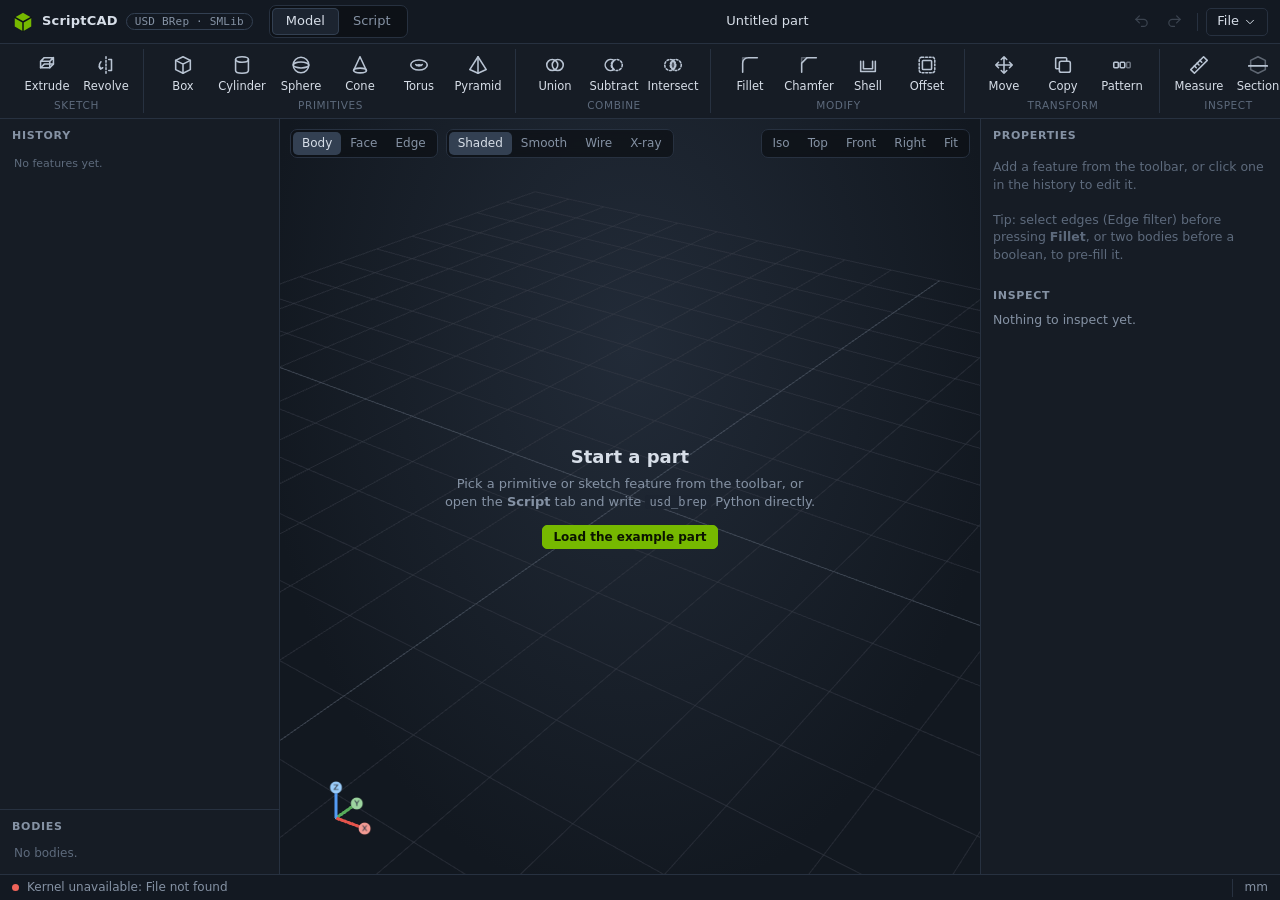
==== src/scriptcad/web/index.html @ 426651eb "Package ScriptCAD as an installable Python project - src/ layout with pyproject.toml (hatchling), `s" ====
<!doctype html>
<html lang="en">
<head>
  <meta charset="utf-8">
  <meta name="viewport" content="width=device-width, initial-scale=1">
  <title>ScriptCAD</title>
  <link rel="icon" href="data:image/svg+xml,%3Csvg xmlns='http://www.w3.org/2000/svg' viewBox='0 0 24 24'%3E%3Cpath d='M12 2 3 7v10l9 5 9-5V7z' fill='%2376b900'/%3E%3Cpath d='m3 7 9 5 9-5M12 12v10' stroke='%230d1117' stroke-width='1.6' fill='none'/%3E%3C/svg%3E">
  <link rel="stylesheet" href="vendor/codemirror/codemirror.min.css">
  <link rel="stylesheet" href="vendor/codemirror/addon/hint/show-hint.min.css">
  <link rel="stylesheet" href="style.css">
  <script src="vendor/codemirror/codemirror.min.js"></script>
  <script src="vendor/codemirror/mode/python/python.min.js"></script>
  <script src="vendor/codemirror/addon/edit/matchbrackets.min.js"></script>
  <script src="vendor/codemirror/addon/hint/show-hint.min.js"></script>
  <script type="importmap">
  { "imports": {
      "three": "./vendor/three/three.module.js",
      "three/addons/": "./vendor/three/addons/"
  } }
  </script>
</head>
<body>
  <header class="topbar">
    <div class="brand">
      <svg width="22" height="22" viewBox="0 0 24 24"><path d="M12 2 3 7v10l9 5 9-5V7z" fill="var(--accent)"/><path d="m3 7 9 5 9-5M12 12v10" stroke="var(--bg)" stroke-width="1.6" fill="none"/></svg>
      <span>ScriptCAD</span>
      <span class="kernel-tag" id="kernelTag" title="Geometry kernel">USD BRep · SMLib</span>
    </div>
    <nav class="modes" role="tablist">
      <button role="tab" data-mode="model" class="on">Model</button>
      <button role="tab" data-mode="script">Script</button>
    </nav>
    <div class="doc-title"><input id="docName" value="Untitled part" spellcheck="false" aria-label="Document name"></div>
    <div class="top-actions">
      <button class="tb" id="btnUndo" title="Undo (Ctrl+Z)"><svg viewBox="0 0 24 24"><path d="M9 14 4 9l5-5"/><path d="M4 9h11a5 5 0 0 1 0 10h-3"/></svg></button>
      <button class="tb" id="btnRedo" title="Redo (Ctrl+Y)"><svg viewBox="0 0 24 24"><path d="m15 14 5-5-5-5"/><path d="M20 9H9a5 5 0 0 0 0 10h3"/></svg></button>
      <span class="sep"></span>
      <div class="menu">
        <button class="tb wide" id="btnFile">File <svg viewBox="0 0 24 24" class="chev"><path d="m6 9 6 6 6-6"/></svg></button>
        <div class="menu-pop" id="fileMenu">
          <button data-act="new">New part</button>
          <button data-act="example">Load example part</button>
          <button data-act="open">Open project… <kbd>Ctrl+O</kbd></button>
          <button data-act="save">Save project <kbd>Ctrl+S</kbd></button>
          <hr>
          <button data-act="import">Import USD BRep…</button>
          <hr>
          <button data-act="exp-usd-brep">Export USD (exact BRep, .usda)</button>
          <button data-act="exp-usdc">Export USD (exact BRep, .usdc)</button>
          <button data-act="exp-usd-mesh">Export USD (UsdGeomMesh)</button>
          <button data-act="exp-stl">Export STL</button>
          <button data-act="png">Save screenshot (PNG)</button>
        </div>
      </div>
    </div>
  </header>

  <div class="ribbon" id="ribbon"></div>

  <main class="work">
    <aside class="left" id="leftPane">
      <section class="panel tree-panel" id="treePanel">
        <div class="panel-h"><span>History</span><span class="muted" id="featCount"></span></div>
        <ol class="tree" id="tree"></ol>
        <div class="panel-h sub"><span>Bodies</span></div>
        <ul class="bodies" id="bodyList"></ul>
      </section>
      <section class="panel script-panel" id="scriptPanel" hidden>
        <div class="panel-h">
          <span>script.py</span>
          <span class="grow"></span>
          <button class="chip" id="btnFromHistory" title="Replace the script with code generated from the feature history">From history</button>
          <button class="chip accent" id="btnRun" title="Run (Ctrl+Enter)">▶ Run</button>
        </div>
        <div class="editor" id="editor"></div>
        <div class="console-h"><span>Output</span><button class="chip ghost" id="btnClearOut">Clear</button></div>
        <pre class="console" id="console"></pre>
      </section>
      <div class="resizer" id="resizer"></div>
    </aside>

    <section class="viewport" id="viewport">
      <div class="vp-tools top-left">
        <div class="seg" id="selMode" title="Selection filter">
          <button data-sel="body" class="on" title="Select bodies (1)">Body</button>
          <button data-sel="face" title="Select faces (2)">Face</button>
          <button data-sel="edge" title="Select edges (3)">Edge</button>
        </div>
        <div class="seg" id="dispMode" title="Display">
          <button data-disp="shaded-edges" class="on" title="Shaded with edges">Shaded</button>
          <button data-disp="shaded" title="Shaded, no edges">Smooth</button>
          <button data-disp="wire" title="BRep edges only">Wire</button>
          <button data-disp="xray" title="Transparent">X-ray</button>
        </div>
      </div>
      <div class="vp-tools top-right">
        <div class="seg views">
          <button data-view="iso" title="Isometric (0)">Iso</button>
          <button data-view="top" title="Top (7)">Top</button>
          <button data-view="front" title="Front (1)">Front</button>
          <button data-view="right" title="Right (3)">Right</button>
          <button data-view="fit" title="Fit all (F)">Fit</button>
        </div>
      </div>
      <canvas class="gizmo" id="gizmo" title="Click an axis to look along it"></canvas>
      <div class="section-ctl" id="sectionCtl" hidden>
        <span>Section</span>
        <div class="seg small" id="secAxis"><button data-ax="x">X</button><button data-ax="y">Y</button><button data-ax="z" class="on">Z</button></div>
        <input type="range" id="secT" min="0" max="1" step="0.001" value="0.5" aria-label="Section position">
        <button class="chip ghost" id="secFlip" title="Flip side">⇅</button>
        <button class="chip ghost" id="secClose" title="Close section">✕</button>
      </div>
      <div class="measure-label" id="measureLabel" hidden></div>
      <div class="busy" id="busy" hidden><span class="spin"></span>Regenerating…</div>
      <div class="empty" id="emptyHint">
        <h2>Start a part</h2>
        <p>Pick a primitive or sketch feature from the toolbar, or open the <b>Script</b> tab and write <code>usd_brep</code> Python directly.</p>
        <button class="chip accent" data-act="example">Load the example part</button>
      </div>
    </section>

    <aside class="right" id="rightPane">
      <section class="panel" id="propPanel">
        <div class="panel-h"><span id="propTitle">Properties</span></div>
        <div class="props" id="props"></div>
      </section>
      <section class="panel" id="infoPanel">
        <div class="panel-h"><span>Inspect</span></div>
        <div class="info" id="info"></div>
      </section>
    </aside>
  </main>

  <footer class="status">
    <span class="dot" id="kDot"></span><span id="kStatus">Connecting to kernel…</span>
    <span class="grow"></span>
    <span id="hoverInfo" class="muted"></span>
    <span class="sep"></span>
    <span id="units" class="muted">mm</span>
  </footer>

  <div class="toast" id="toast" hidden></div>
  <input type="file" id="fileOpen" accept=".json,.scad.json" hidden>
  <input type="file" id="fileUsd" accept=".usd,.usda,.usdc" hidden>

  <script type="module" src="app.js"></script>
</body>
</html>
---- src/scriptcad/web/vendor/codemirror/codemirror.min.css ----
.CodeMirror{font-family:monospace;height:300px;color:#000;direction:ltr}.CodeMirror-lines{padding:4px 0}.CodeMirror pre.CodeMirror-line,.CodeMirror pre.CodeMirror-line-like{padding:0 4px}.CodeMirror-gutter-filler,.CodeMirror-scrollbar-filler{background-color:#fff}.CodeMirror-gutters{border-right:1px solid #ddd;background-color:#f7f7f7;white-space:nowrap}.CodeMirror-linenumber{padding:0 3px 0 5px;min-width:20px;text-align:right;color:#999;white-space:nowrap}.CodeMirror-guttermarker{color:#000}.CodeMirror-guttermarker-subtle{color:#999}.CodeMirror-cursor{border-left:1px solid #000;border-right:none;width:0}.CodeMirror div.CodeMirror-secondarycursor{border-left:1px solid silver}.cm-fat-cursor .CodeMirror-cursor{width:auto;border:0!important;background:#7e7}.cm-fat-cursor div.CodeMirror-cursors{z-index:1}.cm-fat-cursor .CodeMirror-line::selection,.cm-fat-cursor .CodeMirror-line>span::selection,.cm-fat-cursor .CodeMirror-line>span>span::selection{background:0 0}.cm-fat-cursor .CodeMirror-line::-moz-selection,.cm-fat-cursor .CodeMirror-line>span::-moz-selection,.cm-fat-cursor .CodeMirror-line>span>span::-moz-selection{background:0 0}.cm-fat-cursor{caret-color:transparent}@-moz-keyframes blink{50%{background-color:transparent}}@-webkit-keyframes blink{50%{background-color:transparent}}@keyframes blink{50%{background-color:transparent}}.cm-tab{display:inline-block;text-decoration:inherit}.CodeMirror-rulers{position:absolute;left:0;right:0;top:-50px;bottom:0;overflow:hidden}.CodeMirror-ruler{border-left:1px solid #ccc;top:0;bottom:0;position:absolute}.cm-s-default .cm-header{color:#00f}.cm-s-default .cm-quote{color:#090}.cm-negative{color:#d44}.cm-positive{color:#292}.cm-header,.cm-strong{font-weight:700}.cm-em{font-style:italic}.cm-link{text-decoration:underline}.cm-strikethrough{text-decoration:line-through}.cm-s-default .cm-keyword{color:#708}.cm-s-default .cm-atom{color:#219}.cm-s-default .cm-number{color:#164}.cm-s-default .cm-def{color:#00f}.cm-s-default .cm-variable-2{color:#05a}.cm-s-default .cm-type,.cm-s-default .cm-variable-3{color:#085}.cm-s-default .cm-comment{color:#a50}.cm-s-default .cm-string{color:#a11}.cm-s-default .cm-string-2{color:#f50}.cm-s-default .cm-meta{color:#555}.cm-s-default .cm-qualifier{color:#555}.cm-s-default .cm-builtin{color:#30a}.cm-s-default .cm-bracket{color:#997}.cm-s-default .cm-tag{color:#170}.cm-s-default .cm-attribute{color:#00c}.cm-s-default .cm-hr{color:#999}.cm-s-default .cm-link{color:#00c}.cm-s-default .cm-error{color:red}.cm-invalidchar{color:red}.CodeMirror-composing{border-bottom:2px solid}div.CodeMirror span.CodeMirror-matchingbracket{color:#0b0}div.CodeMirror span.CodeMirror-nonmatchingbracket{color:#a22}.CodeMirror-matchingtag{background:rgba(255,150,0,.3)}.CodeMirror-activeline-background{background:#e8f2ff}.CodeMirror{position:relative;overflow:hidden;background:#fff}.CodeMirror-scroll{overflow:scroll!important;margin-bottom:-50px;margin-right:-50px;padding-bottom:50px;height:100%;outline:0;position:relative;z-index:0}.CodeMirror-sizer{position:relative;border-right:50px solid transparent}.CodeMirror-gutter-filler,.CodeMirror-hscrollbar,.CodeMirror-scrollbar-filler,.CodeMirror-vscrollbar{position:absolute;z-index:6;display:none;outline:0}.CodeMirror-vscrollbar{right:0;top:0;overflow-x:hidden;overflow-y:scroll}.CodeMirror-hscrollbar{bottom:0;left:0;overflow-y:hidden;overflow-x:scroll}.CodeMirror-scrollbar-filler{right:0;bottom:0}.CodeMirror-gutter-filler{left:0;bottom:0}.CodeMirror-gutters{position:absolute;left:0;top:0;min-height:100%;z-index:3}.CodeMirror-gutter{white-space:normal;height:100%;display:inline-block;vertical-align:top;margin-bottom:-50px}.CodeMirror-gutter-wrapper{position:absolute;z-index:4;background:0 0!important;border:none!important}.CodeMirror-gutter-background{position:absolute;top:0;bottom:0;z-index:4}.CodeMirror-gutter-elt{position:absolute;cursor:default;z-index:4}.CodeMirror-gutter-wrapper ::selection{background-color:transparent}.CodeMirror-gutter-wrapper ::-moz-selection{background-color:transparent}.CodeMirror-lines{cursor:text;min-height:1px}.CodeMirror pre.CodeMirror-line,.CodeMirror pre.CodeMirror-line-like{-moz-border-radius:0;-webkit-border-radius:0;border-radius:0;border-width:0;background:0 0;font-family:inherit;font-size:inherit;margin:0;white-space:pre;word-wrap:normal;line-height:inherit;color:inherit;z-index:2;position:relative;overflow:visible;-webkit-tap-highlight-color:transparent;-webkit-font-variant-ligatures:contextual;font-variant-ligatures:contextual}.CodeMirror-wrap pre.CodeMirror-line,.CodeMirror-wrap pre.CodeMirror-line-like{word-wrap:break-word;white-space:pre-wrap;word-break:normal}.CodeMirror-linebackground{position:absolute;left:0;right:0;top:0;bottom:0;z-index:0}.CodeMirror-linewidget{position:relative;z-index:2;padding:.1px}.CodeMirror-rtl pre{direction:rtl}.CodeMirror-code{outline:0}.CodeMirror-gutter,.CodeMirror-gutters,.CodeMirror-linenumber,.CodeMirror-scroll,.CodeMirror-sizer{-moz-box-sizing:content-box;box-sizing:content-box}.CodeMirror-measure{position:absolute;width:100%;height:0;overflow:hidden;visibility:hidden}.CodeMirror-cursor{position:absolute;pointer-events:none}.CodeMirror-measure pre{position:static}div.CodeMirror-cursors{visibility:hidden;position:relative;z-index:3}div.CodeMirror-dragcursors{visibility:visible}.CodeMirror-focused div.CodeMirror-cursors{visibility:visible}.CodeMirror-selected{background:#d9d9d9}.CodeMirror-focused .CodeMirror-selected{background:#d7d4f0}.CodeMirror-crosshair{cursor:crosshair}.CodeMirror-line::selection,.CodeMirror-line>span::selection,.CodeMirror-line>span>span::selection{background:#d7d4f0}.CodeMirror-line::-moz-selection,.CodeMirror-line>span::-moz-selection,.CodeMirror-line>span>span::-moz-selection{background:#d7d4f0}.cm-searching{background-color:#ffa;background-color:rgba(255,255,0,.4)}.cm-force-border{padding-right:.1px}@media print{.CodeMirror div.CodeMirror-cursors{visibility:hidden}}.cm-tab-wrap-hack:after{content:''}span.CodeMirror-selectedtext{background:0 0}
---- src/scriptcad/web/vendor/codemirror/addon/hint/show-hint.min.css ----
.CodeMirror-hints{position:absolute;z-index:10;overflow:hidden;list-style:none;margin:0;padding:2px;-webkit-box-shadow:2px 3px 5px rgba(0,0,0,.2);-moz-box-shadow:2px 3px 5px rgba(0,0,0,.2);box-shadow:2px 3px 5px rgba(0,0,0,.2);border-radius:3px;border:1px solid silver;background:#fff;font-size:90%;font-family:monospace;max-height:20em;overflow-y:auto;box-sizing:border-box}.CodeMirror-hint{margin:0;padding:0 4px;border-radius:2px;white-space:pre;color:#000;cursor:pointer}li.CodeMirror-hint-active{background:#08f;color:#fff}
---- src/scriptcad/web/style.css ----
:root {
  --bg: #0d1117;
  --bg2: #131922;
  --panel: #161c25;
  --panel2: #1c2430;
  --line: #273140;
  --line2: #334052;
  --text: #d7dee8;
  --muted: #8592a4;
  --faint: #5d6a7c;
  --accent: #76b900;
  --accent-ink: #0b1400;
  --sel: #ff9a2e;
  --hov: #5cb8ff;
  --err: #f0645a;
  --warn: #e8b33c;
  --ok: #57c27a;
  --radius: 6px;
  --mono: ui-monospace, "Cascadia Code", "JetBrains Mono", Consolas, monospace;
  color-scheme: dark;
}
* { box-sizing: border-box; }
html, body { margin: 0; height: 100%; background: var(--bg); color: var(--text); font: 13px/1.4 system-ui, -apple-system, "Segoe UI", sans-serif; overflow: hidden; }
button { font: inherit; color: inherit; background: none; border: 0; cursor: pointer; }
input, select, textarea { font: inherit; color: var(--text); }
kbd { font: 11px var(--mono); color: var(--faint); margin-left: auto; }
[hidden] { display: none !important; }
.muted { color: var(--muted); }
.grow { flex: 1; }
svg { stroke: currentColor; fill: none; stroke-width: 1.7; stroke-linecap: round; stroke-linejoin: round; }

body { display: grid; grid-template-rows: 44px auto minmax(0, 1fr) 26px; }

/* top bar */
.topbar { display: flex; align-items: center; gap: 16px; padding: 0 12px; background: var(--bg2); border-bottom: 1px solid var(--line); }
.brand { display: flex; align-items: center; gap: 8px; font-weight: 650; letter-spacing: .2px; }
.brand svg { stroke: none; }
.kernel-tag { font: 11px var(--mono); color: var(--muted); border: 1px solid var(--line2); border-radius: 99px; padding: 1px 8px; font-weight: 400; }
.modes { display: flex; background: var(--bg); border: 1px solid var(--line); border-radius: 7px; padding: 2px; }
.modes button { padding: 4px 14px; border-radius: 5px; color: var(--muted); }
.modes button.on { background: var(--panel2); color: var(--text); box-shadow: inset 0 0 0 1px var(--line2); }
.doc-title { flex: 1; display: flex; justify-content: center; }
.doc-title input { background: transparent; border: 1px solid transparent; border-radius: 5px; padding: 3px 8px; text-align: center; width: min(320px, 100%); }
.doc-title input:hover { border-color: var(--line); }
.doc-title input:focus { outline: none; border-color: var(--line2); background: var(--bg); }
.top-actions { display: flex; align-items: center; gap: 4px; }
.tb { display: inline-flex; align-items: center; gap: 4px; height: 28px; min-width: 28px; justify-content: center; border-radius: 5px; color: var(--muted); padding: 0 6px; }
.tb svg { width: 17px; height: 17px; }
.tb:hover { background: var(--panel2); color: var(--text); }
.tb:disabled { opacity: .35; pointer-events: none; }
.tb.wide { padding: 0 10px; color: var(--text); border: 1px solid var(--line); }
.chev { width: 14px !important; height: 14px !important; }
.sep { width: 1px; height: 18px; background: var(--line); margin: 0 4px; }
.menu { position: relative; }
.menu-pop { position: absolute; right: 0; top: 34px; z-index: 30; min-width: 270px; background: var(--panel2); border: 1px solid var(--line2); border-radius: 8px; padding: 5px; box-shadow: 0 12px 32px rgba(0,0,0,.45); display: none; }
.menu-pop.open { display: block; }
.menu-pop button { display: flex; width: 100%; text-align: left; padding: 6px 10px; border-radius: 5px; }
.menu-pop button:hover { background: var(--line); }
.menu-pop hr { border: 0; border-top: 1px solid var(--line); margin: 4px 0; }

/* ribbon */
.ribbon { display: flex; gap: 2px; padding: 5px 10px; background: var(--panel); border-bottom: 1px solid var(--line); overflow-x: auto; scrollbar-width: thin; }
.rgroup { display: flex; flex-direction: column; padding: 0 8px; border-right: 1px solid var(--line); }
.rgroup:last-child { border-right: 0; }
.rgroup .items { display: flex; gap: 1px; }
.rgroup .glabel { font-size: 10.5px; color: var(--faint); text-align: center; text-transform: uppercase; letter-spacing: .6px; margin-top: 1px; }
.rbtn { display: flex; flex-direction: column; align-items: center; gap: 2px; width: 58px; padding: 5px 2px 3px; border-radius: 6px; color: var(--text); font-size: 11.5px; }
.rbtn .ic { width: 22px; height: 22px; color: #b9c4d3; }
.rbtn:hover { background: var(--panel2); }
.rbtn:hover .ic { color: var(--accent); }
.rbtn.on { background: var(--panel2); box-shadow: inset 0 0 0 1px var(--accent); }
.rbtn:disabled { opacity: .35; pointer-events: none; }

/* layout */
.work { display: grid; grid-template-columns: var(--left, 280px) 1fr 300px; min-height: 0; }
.left, .right { background: var(--panel); min-height: 0; display: flex; flex-direction: column; }
.left { border-right: 1px solid var(--line); position: relative; }
.right { border-left: 1px solid var(--line); overflow-y: auto; }
.resizer { position: absolute; top: 0; right: -3px; width: 6px; height: 100%; cursor: col-resize; z-index: 5; }
.resizer:hover, .resizer.drag { background: var(--accent); opacity: .5; }
.panel { display: flex; flex-direction: column; min-height: 0; }
.tree-panel, .script-panel { flex: 1; }
.panel-h { display: flex; align-items: center; gap: 6px; padding: 9px 12px 7px; font-size: 11px; text-transform: uppercase; letter-spacing: .7px; color: var(--muted); font-weight: 600; }
.panel-h.sub { border-top: 1px solid var(--line); margin-top: 4px; }
.panel-h .chip { text-transform: none; letter-spacing: 0; }

/* history tree */
.tree { list-style: none; margin: 0; padding: 0 6px; overflow-y: auto; flex: 1 1 auto; min-height: 60px; }
.tree li { display: flex; align-items: center; gap: 7px; padding: 4px 6px; border-radius: 5px; cursor: default; user-select: none; position: relative; }
.tree li:hover { background: var(--panel2); }
.tree li.on { background: #24303f; box-shadow: inset 2px 0 0 var(--accent); }
.tree li.editing { box-shadow: inset 2px 0 0 var(--sel); background: #2b2a24; }
.tree li.suppressed { opacity: .45; }
.tree li.suppressed .nm { text-decoration: line-through; }
.tree li .ic { color: #a9b6c7; flex: none; }
.tree li .nm { flex: 1; white-space: nowrap; overflow: hidden; text-overflow: ellipsis; }
.tree li .st { width: 7px; height: 7px; border-radius: 50%; flex: none; }
.tree li .st.ok { background: transparent; }
.tree li .st.error { background: var(--err); box-shadow: 0 0 0 3px rgba(240,100,90,.18); }
.tree li .st.pending { background: var(--warn); }
.tree li .acts { display: none; gap: 1px; }
.tree li:hover .acts { display: flex; }
.tree li .acts button { width: 20px; height: 20px; border-radius: 4px; color: var(--muted); display: grid; place-items: center; }
.tree li .acts button:hover { background: var(--line2); color: var(--text); }
.tree li .acts svg { width: 13px; height: 13px; }
.tree li.err-msg { display: block; font-size: 11.5px; color: var(--err); padding: 0 8px 5px 31px; margin-top: -2px; }
.tree li.err-msg:hover { background: none; }
.tree .end { color: var(--faint); font-size: 11px; padding: 6px 8px; }
.bodies { list-style: none; margin: 0; padding: 0 6px 8px; max-height: 32%; overflow-y: auto; }
.bodies li { display: flex; align-items: center; gap: 8px; padding: 3px 6px; border-radius: 5px; }
.bodies li:hover { background: var(--panel2); }
.bodies li.on { background: #24303f; }
.bodies li .nm { flex: 1; overflow: hidden; text-overflow: ellipsis; white-space: nowrap; }
.bodies input[type=color] { width: 16px; height: 16px; padding: 0; border: 0; background: none; border-radius: 3px; cursor: pointer; }
.bodies input[type=color]::-webkit-color-swatch-wrapper { padding: 0; }
.bodies input[type=color]::-webkit-color-swatch { border: 1px solid rgba(255,255,255,.15); border-radius: 3px; }
.eye { color: var(--muted); width: 22px; height: 22px; display: grid; place-items: center; border-radius: 4px; }
.eye:hover { background: var(--line2); color: var(--text); }
.eye svg { width: 14px; height: 14px; }
.bodies .empty-b { color: var(--faint); font-size: 12px; padding: 4px 8px; }

/* properties */
.props { padding: 2px 12px 12px; }
.props .hint { color: var(--muted); font-size: 12px; margin: 4px 0 10px; }
.props .empty-p { color: var(--faint); font-size: 12.5px; padding: 6px 0 4px; }
.field { display: grid; grid-template-columns: 108px 1fr; align-items: center; gap: 8px; margin-bottom: 7px; }
.field label { color: var(--muted); font-size: 12.5px; }
.field input[type=number], .field input[type=text], .field select, .field textarea {
  width: 100%; background: var(--bg); border: 1px solid var(--line); border-radius: 5px; padding: 4px 7px; min-height: 27px;
}
.field textarea { font: 12px var(--mono); resize: vertical; min-height: 54px; }
.field input:focus, .field select:focus, .field textarea:focus { outline: none; border-color: var(--accent); }
.field input.bad { border-color: var(--err); }
.field.wide { grid-template-columns: 1fr; }
.field.check { grid-template-columns: 108px auto; }
.pick { display: flex; align-items: center; gap: 6px; background: var(--bg); border: 1px dashed var(--line2); border-radius: 5px; padding: 4px 7px; min-height: 27px; cursor: pointer; }
.pick.active { border: 1px solid var(--sel); box-shadow: 0 0 0 2px rgba(255,154,46,.15); }
.pick .cnt { flex: 1; }
.pick button { color: var(--muted); font-size: 11.5px; }
.pick button:hover { color: var(--text); }
.nameedit { width: 100%; background: transparent; border: 1px solid transparent; border-radius: 5px; padding: 3px 6px; font-weight: 600; font-size: 14px; margin: 0 0 8px -6px; }
.nameedit:hover { border-color: var(--line); }
.nameedit:focus { outline: none; border-color: var(--line2); background: var(--bg); }
.prop-actions { display: flex; gap: 6px; margin-top: 12px; }
.btn { flex: 1; height: 30px; border-radius: 6px; border: 1px solid var(--line2); background: var(--panel2); }
.btn:hover { border-color: var(--muted); }
.btn.primary { background: var(--accent); color: var(--accent-ink); border-color: var(--accent); font-weight: 600; }
.btn.primary:hover { filter: brightness(1.08); }
.feat-err { background: rgba(240,100,90,.1); border: 1px solid rgba(240,100,90,.35); color: #ffb3ad; border-radius: 6px; padding: 7px 9px; font-size: 12px; margin: 8px 0; }
details.code { margin-top: 12px; }
details.code summary { color: var(--muted); font-size: 12px; cursor: pointer; }
details.code pre { font: 11.5px/1.5 var(--mono); background: var(--bg); border: 1px solid var(--line); border-radius: 6px; padding: 8px; overflow-x: auto; white-space: pre; margin: 6px 0 0; color: #b8c8da; }

/* inspect */
.info { padding: 0 12px 12px; }
.info dl { display: grid; grid-template-columns: auto 1fr; gap: 3px 12px; margin: 0; font-size: 12.5px; }
.info dt { color: var(--muted); }
.info dd { margin: 0; text-align: right; font-variant-numeric: tabular-nums; font-family: var(--mono); font-size: 12px; }
.info h4 { margin: 4px 0 6px; font-size: 12.5px; font-weight: 600; }
.info .tag { display: inline-block; font-size: 10.5px; padding: 0 6px; border-radius: 99px; border: 1px solid var(--line2); color: var(--muted); margin-left: 6px; font-weight: 400; }
.info .tag.ok { color: var(--ok); border-color: rgba(87,194,122,.4); }
.info .tag.bad { color: var(--warn); border-color: rgba(232,179,60,.4); }
.info .density { display: flex; align-items: center; gap: 6px; margin-top: 8px; font-size: 12px; color: var(--muted); }
.info .density input { width: 70px; background: var(--bg); border: 1px solid var(--line); border-radius: 4px; padding: 2px 5px; }
.info .muted { font-size: 12.5px; }

/* viewport */
.viewport { position: relative; min-width: 0; min-height: 0; background: radial-gradient(ellipse at 50% 30%, #222b38 0%, #121820 75%); overflow: hidden; }
.viewport > canvas:not(.gizmo) { position: absolute; inset: 0; display: block; }
.vp-tools { position: absolute; z-index: 4; display: flex; gap: 8px; }
.vp-tools.top-left { top: 10px; left: 10px; }
.vp-tools.top-right { top: 10px; right: 10px; }
.seg { display: flex; background: rgba(13,17,23,.78); backdrop-filter: blur(6px); border: 1px solid var(--line); border-radius: 7px; padding: 2px; }
.seg button { padding: 3px 9px; border-radius: 5px; color: var(--muted); font-size: 12px; }
.seg button:hover { color: var(--text); }
.seg button.on { background: var(--line2); color: var(--text); }
.seg.small button { padding: 1px 7px; }
.gizmo { position: absolute; left: 8px; bottom: 8px; width: 96px; height: 96px; z-index: 3; cursor: pointer; }
.section-ctl { position: absolute; left: 50%; bottom: 14px; transform: translateX(-50%); z-index: 4; display: flex; align-items: center; gap: 8px; background: rgba(13,17,23,.85); border: 1px solid var(--line); border-radius: 8px; padding: 5px 8px; font-size: 12px; color: var(--muted); }
.section-ctl input[type=range] { width: 220px; accent-color: var(--accent); }
.measure-label { position: absolute; z-index: 4; transform: translate(-50%, -130%); background: #ffd23f; color: #1b1500; font: 600 12px var(--mono); padding: 2px 7px; border-radius: 4px; pointer-events: none; white-space: nowrap; }
.busy { position: absolute; right: 12px; bottom: 12px; z-index: 4; display: flex; align-items: center; gap: 8px; font-size: 12px; color: var(--muted); background: rgba(13,17,23,.8); border: 1px solid var(--line); padding: 5px 10px; border-radius: 6px; }
.spin { width: 12px; height: 12px; border: 2px solid var(--line2); border-top-color: var(--accent); border-radius: 50%; animation: spin .7s linear infinite; }
@keyframes spin { to { transform: rotate(360deg); } }
.empty { position: absolute; inset: 0; display: grid; place-content: center; text-align: center; pointer-events: none; z-index: 2; padding: 20px; }
.empty h2 { margin: 0 0 6px; font-weight: 600; font-size: 18px; }
.empty p { color: var(--muted); max-width: 380px; margin: 0 auto 14px; }
.empty .chip { pointer-events: auto; justify-self: center; }
code { font-family: var(--mono); font-size: .92em; background: var(--panel2); padding: 0 4px; border-radius: 3px; }

.chip { display: inline-flex; align-items: center; gap: 4px; height: 24px; padding: 0 10px; border-radius: 5px; border: 1px solid var(--line2); background: var(--panel2); font-size: 12px; }
.chip:hover { border-color: var(--muted); }
.chip.accent { background: var(--accent); color: var(--accent-ink); border-color: var(--accent); font-weight: 600; }
.chip.ghost { background: transparent; border-color: transparent; color: var(--muted); }
.chip.ghost:hover { color: var(--text); background: var(--line); }

/* script mode */
.editor { flex: 1; min-height: 0; border-top: 1px solid var(--line); }
.editor .CodeMirror { height: 100%; background: var(--bg); color: #d4dce6; font: 12.5px/1.55 var(--mono); }
.CodeMirror-gutters { background: var(--bg); border-right: 1px solid var(--line); }
.CodeMirror-linenumber { color: #46525f; }
.CodeMirror-cursor { border-left-color: var(--accent); }
.CodeMirror-selected, .CodeMirror-focused .CodeMirror-selected { background: #23344d !important; }
.CodeMirror-matchingbracket { color: var(--accent) !important; text-decoration: underline; }
.cm-keyword { color: #ff7b72; } .cm-def { color: #d2a8ff; } .cm-variable-2 { color: #ffa657; }
.cm-builtin { color: #79c0ff; } .cm-string { color: #a5d6ff; } .cm-number { color: #79c0ff; }
.cm-comment { color: #6e7b8b; font-style: italic; } .cm-operator { color: #ff7b72; } .cm-property { color: #d2a8ff; }
.cm-errline { background: rgba(240,100,90,.16); }
.CodeMirror-hints { background: var(--panel2); border: 1px solid var(--line2); font: 12px var(--mono); z-index: 50; }
.CodeMirror-hint { color: var(--text); }
li.CodeMirror-hint-active { background: var(--accent); color: var(--accent-ink); }
.console-h { display: flex; align-items: center; justify-content: space-between; padding: 4px 8px 4px 12px; font-size: 11px; text-transform: uppercase; letter-spacing: .7px; color: var(--muted); border-top: 1px solid var(--line); font-weight: 600; }
.console { margin: 0; height: 140px; overflow: auto; padding: 6px 12px; font: 12px/1.5 var(--mono); background: var(--bg); color: #b5c2d1; white-space: pre-wrap; }
.console .err { color: var(--err); }
.console .ok { color: var(--ok); }
body.script-mode .work { --left: 46vw; }
body.script-mode { grid-template-rows: 44px minmax(0, 1fr) 26px; }
body.script-mode .ribbon { display: none; }
body.script-mode #propPanel { display: none; }

/* status */
.status { display: flex; align-items: center; gap: 8px; padding: 0 12px; background: var(--bg2); border-top: 1px solid var(--line); font-size: 12px; color: var(--muted); white-space: nowrap; overflow: hidden; }
.dot { width: 7px; height: 7px; border-radius: 50%; background: var(--warn); }
.dot.ok { background: var(--ok); }
.dot.bad { background: var(--err); }
.toast { position: fixed; left: 50%; bottom: 40px; transform: translateX(-50%); z-index: 60; background: var(--panel2); border: 1px solid var(--line2); padding: 8px 14px; border-radius: 7px; box-shadow: 0 10px 30px rgba(0,0,0,.5); max-width: 70vw; }
.toast.err { border-color: var(--err); color: #ffc2bd; }

@media (max-width: 900px) {
  .work { grid-template-columns: 220px 1fr; }
  .right { display: none; }
  .doc-title { display: none; }
}
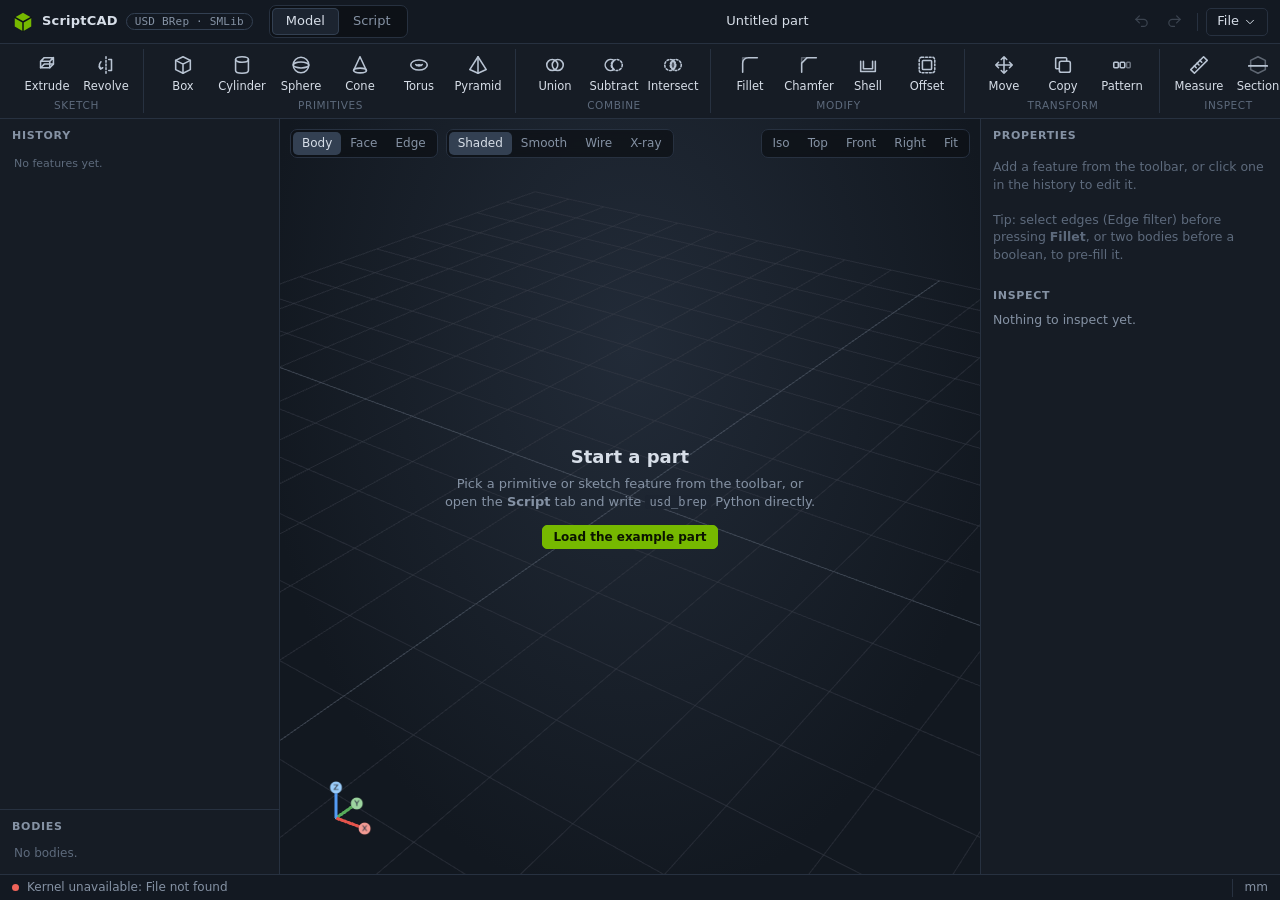
==== commit 11448975: "Add STEP import and export - Import: OpenCASCADE reads STEP, NVIDIA's occt_to_usd converts each soli" ====
--- a/src/scriptcad/web/index.html
+++ b/src/scriptcad/web/index.html
@@ -43,8 +43,9 @@
           <button data-act="open">Open project… <kbd>Ctrl+O</kbd></button>
           <button data-act="save">Save project <kbd>Ctrl+S</kbd></button>
           <hr>
-          <button data-act="import">Import USD BRep…</button>
+          <button data-act="import">Import STEP or USD BRep… <kbd>Ctrl+I</kbd></button>
           <hr>
+          <button data-act="exp-step">Export STEP (.step)</button>
           <button data-act="exp-usd-brep">Export USD (exact BRep, .usda)</button>
           <button data-act="exp-usdc">Export USD (exact BRep, .usdc)</button>
           <button data-act="exp-usd-mesh">Export USD (UsdGeomMesh)</button>
@@ -141,7 +142,7 @@
 
   <div class="toast" id="toast" hidden></div>
   <input type="file" id="fileOpen" accept=".json,.scad.json" hidden>
-  <input type="file" id="fileUsd" accept=".usd,.usda,.usdc" hidden>
+  <input type="file" id="fileUsd" accept=".step,.stp,.usd,.usda,.usdc" hidden>
 
   <script type="module" src="app.js"></script>
 </body>
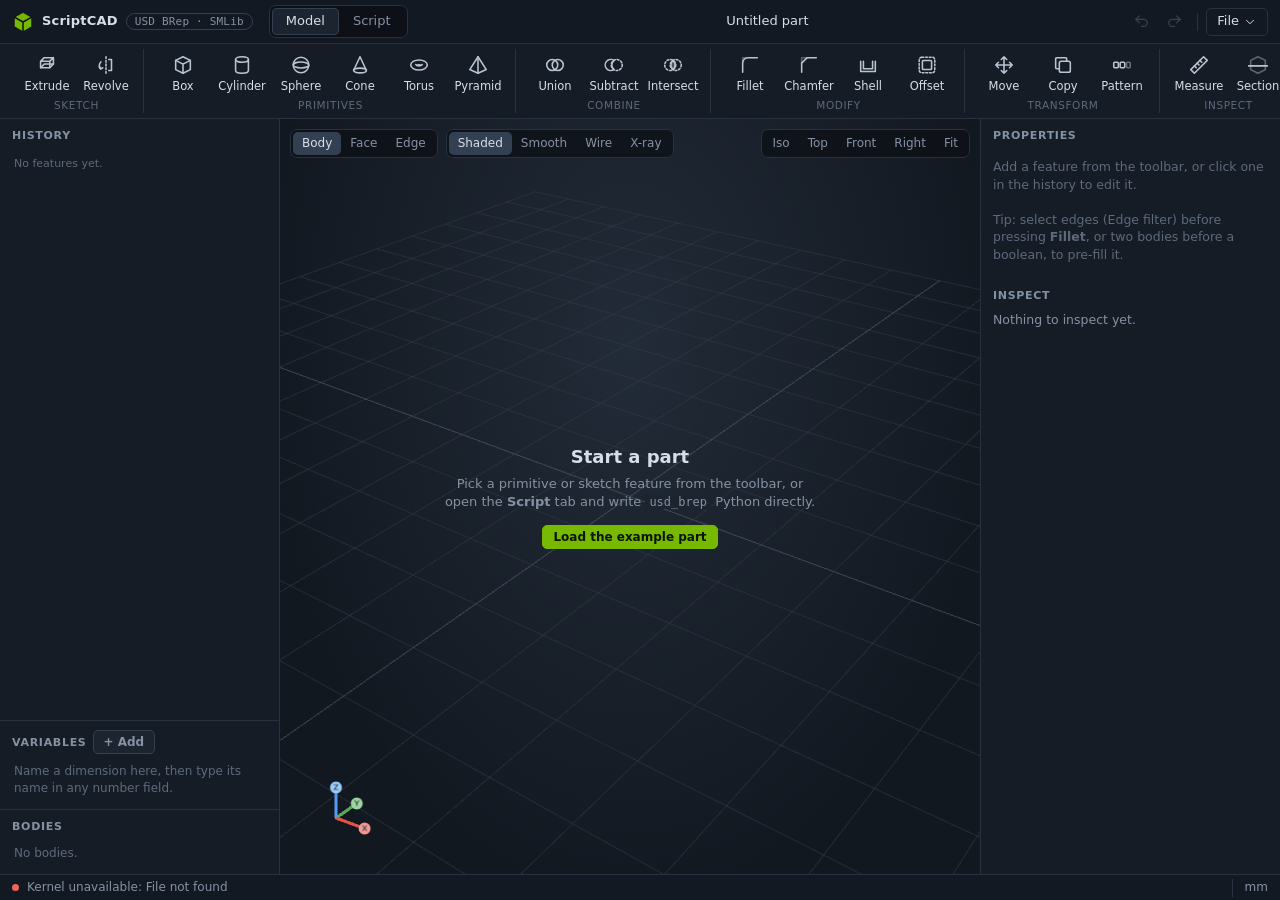
==== commit b52517b9: "Variables, Explore and Carve: parametric variants and voxel topology optimisation Variables: named n" ====
--- a/src/scriptcad/web/index.html
+++ b/src/scriptcad/web/index.html
@@ -40,6 +40,10 @@
         <div class="menu-pop" id="fileMenu">
           <button data-act="new">New part</button>
           <button data-act="example">Load example part</button>
+          <button data-act="example-bridges">Load bridge example (stress comparison)</button>
+          <button data-act="example-chair">Load chair example (carve a lounge chair)</button>
+          <button data-act="example-pallet">Load B1 pile table example (pallet lift)</button>
+          <button data-act="example-chaise">Load chaise longue example (carve)</button>
           <button data-act="open">Open project… <kbd>Ctrl+O</kbd></button>
           <button data-act="save">Save project <kbd>Ctrl+S</kbd></button>
           <hr>
@@ -63,6 +67,8 @@
       <section class="panel tree-panel" id="treePanel">
         <div class="panel-h"><span>History</span><span class="muted" id="featCount"></span></div>
         <ol class="tree" id="tree"></ol>
+        <div class="panel-h sub"><span>Variables</span><button class="chip" id="btnAddVar" title="Add a variable; use its name in any number field, e.g. 40 - tf">+ Add</button></div>
+        <ul class="vars" id="varList"></ul>
         <div class="panel-h sub"><span>Bodies</span></div>
         <ul class="bodies" id="bodyList"></ul>
       </section>
--- a/src/scriptcad/web/style.css
+++ b/src/scriptcad/web/style.css
@@ -131,6 +131,20 @@
 .field textarea { font: 12px var(--mono); resize: vertical; min-height: 54px; }
 .field input:focus, .field select:focus, .field textarea:focus { outline: none; border-color: var(--accent); }
 .field input.bad { border-color: var(--err); }
+/* a number field holding an expression shows its value on the right */
+.field .num { position: relative; }
+.field .num .val { position: absolute; right: 8px; top: 50%; transform: translateY(-50%); font: 11px var(--mono); color: var(--accent); pointer-events: none; }
+.field .num input.expr { font-family: var(--mono); font-size: 12px; padding-right: 64px; }
+.vars { list-style: none; margin: 0; padding: 0 6px 6px; max-height: 30%; overflow-y: auto; }
+.vars li { display: grid; grid-template-columns: 1fr 1.3fr auto 20px; gap: 5px; align-items: center; padding: 2px 6px; }
+.vars input { width: 100%; min-width: 0; background: var(--bg); border: 1px solid var(--line); border-radius: 4px; padding: 2px 6px; font: 12px var(--mono); }
+.vars input:focus { outline: none; border-color: var(--accent); }
+.vars input.bad { border-color: var(--err); }
+.vars .val { font: 11px var(--mono); color: var(--muted); min-width: 36px; text-align: right; }
+.vars button { width: 20px; height: 20px; border-radius: 4px; color: var(--muted); display: grid; place-items: center; }
+.vars button:hover { background: var(--line2); color: var(--text); }
+.vars button svg { width: 13px; height: 13px; }
+.vars .empty-v { display: block; color: var(--faint); font-size: 12px; padding: 2px 8px; }
 .field.wide { grid-template-columns: 1fr; }
 .field.check { grid-template-columns: 108px auto; }
 .pick { display: flex; align-items: center; gap: 6px; background: var(--bg); border: 1px dashed var(--line2); border-radius: 5px; padding: 4px 7px; min-height: 27px; cursor: pointer; }
@@ -231,3 +245,67 @@
   .right { display: none; }
   .doc-title { display: none; }
 }
+
+/* analyze mode */
+.swatch { display: inline-block; width: 9px; height: 9px; border-radius: 2px; margin-right: 6px; vertical-align: 0; }
+.unit-in { display: flex; align-items: center; gap: 6px; }
+.unit-in input { flex: 1; min-width: 0; }
+.unit-in span { color: var(--muted); font-size: 12px; min-width: 30px; }
+.check-row { display: flex; align-items: center; gap: 8px; font-size: 12.5px; color: var(--muted); margin: 6px 0; cursor: pointer; }
+.legend { margin: 14px 0 8px; }
+.legend .bar { height: 10px; border-radius: 3px; }
+.legend .ticks { display: flex; justify-content: space-between; font: 11px var(--mono); color: var(--muted); margin-top: 3px; }
+.legend.waste { display: flex; gap: 16px; font-size: 12px; color: var(--muted); }
+.legend.waste i { display: inline-block; width: 12px; height: 12px; border-radius: 3px; margin-right: 6px; vertical-align: -2px; }
+#props dl { display: grid; grid-template-columns: auto 1fr; gap: 3px 10px; margin: 10px 0 8px; font-size: 12.5px; }
+#props dt { color: var(--muted); }
+#props dd { margin: 0; text-align: right; font-family: var(--mono); font-size: 12px; }
+.small { font-size: 11.5px; line-height: 1.45; margin-top: 6px; }
+.warn { color: var(--warn); font-weight: 600; }
+.an-status { margin-top: 8px; color: var(--accent); }
+.btn:disabled { opacity: .45; pointer-events: none; }
+.right > .panel { flex: none; }
+table.compare { width: 100%; border-collapse: collapse; margin: 12px 0 4px; font-size: 11.5px; table-layout: auto; font-variant-numeric: tabular-nums; }
+table.compare th { text-align: right; color: var(--muted); font-weight: 500; padding: 3px 4px; border-bottom: 1px solid var(--line); }
+table.compare th:first-child, table.compare td:first-child { text-align: left; }
+table.compare td { text-align: right; padding: 4px; border-bottom: 1px solid var(--line); white-space: nowrap; }
+table.compare tr { cursor: pointer; }
+table.compare tr.on td:first-child { box-shadow: inset 2px 0 0 var(--accent); padding-left: 6px; }
+table.compare td.best { color: var(--accent); font-weight: 650; }
+table.compare td { padding: 4px 3px; }
+table.compare td:first-child { white-space: normal; }
+table.compare small { color: var(--muted); font-size: 10px; }
+
+/* Explore: variants of the design, mass against deflection */
+.explore-h { margin: 16px -12px 6px; }
+.mono { font-family: var(--mono); font-size: 11.5px; }
+table.explore-vars { width: 100%; border-collapse: collapse; margin: 8px 0; font-size: 12px; }
+table.explore-vars th { color: var(--muted); font-weight: 500; text-align: left; padding: 2px 3px; border-bottom: 1px solid var(--line); }
+table.explore-vars td { padding: 3px; border-bottom: 1px solid var(--line); }
+table.explore-vars td:first-child { width: 18px; }
+table.explore-vars input[type=number] { width: 100%; min-width: 0; background: var(--bg); border: 1px solid var(--line); border-radius: 4px; padding: 2px 5px; font: 12px var(--mono); }
+table.explore-vars input[type=number]:focus { outline: none; border-color: var(--accent); }
+table.explore-vars td:last-child { text-align: right; font: 11.5px var(--mono); }
+.explore-chart { width: 100%; height: auto; display: block; margin: 10px 0 2px; stroke: none; }
+.explore-chart text { stroke: none; }
+.explore-chart .grid { stroke: var(--line); stroke-width: .6; }
+.explore-chart .tick { fill: var(--muted); font: 9px var(--mono); }
+.explore-chart .axis { fill: var(--muted); font-size: 10px; }
+.explore-chart .limit { stroke: var(--err); stroke-width: 1; stroke-dasharray: 4 3; }
+.explore-chart .limit-t { fill: var(--err); font-size: 9px; }
+.explore-chart .front { fill: none; stroke: var(--accent); stroke-width: 1.4; opacity: .7; }
+.explore-chart .pt { cursor: pointer; stroke: var(--panel); stroke-width: 1; }
+.explore-chart .pt.ok { fill: var(--accent); fill-opacity: .55; }
+.explore-chart .pt.ok.best { fill-opacity: 1; }
+.explore-chart .pt.no { fill: var(--faint); }
+.explore-chart .pt.base { fill: none; stroke: var(--sel); stroke-width: 2; }
+.explore-chart .pt:hover { stroke: var(--text); stroke-width: 1.5; }
+.explore-legend { display: flex; flex-wrap: wrap; gap: 4px 12px; font-size: 11.5px; color: var(--muted); margin: 4px 0 6px; }
+.explore-legend i { display: inline-block; width: 9px; height: 9px; border-radius: 50%; margin-right: 5px; vertical-align: -1px; }
+.explore-legend i.ok { background: var(--accent); }
+.explore-legend i.no { background: var(--faint); }
+.explore-legend i.base { border: 2px solid var(--sel); width: 7px; height: 7px; }
+.explore-legend i.line { border-radius: 0; height: 2px; width: 14px; vertical-align: 3px; background: var(--accent); }
+.explore-best { display: flex; align-items: center; gap: 10px; background: var(--panel2); border: 1px solid var(--line2); border-radius: 6px; padding: 8px 10px; margin: 8px 0 4px; font-size: 12px; line-height: 1.5; }
+.explore-best > div { flex: 1; }
+.explore-best .btn { flex: none; padding: 0 12px; }
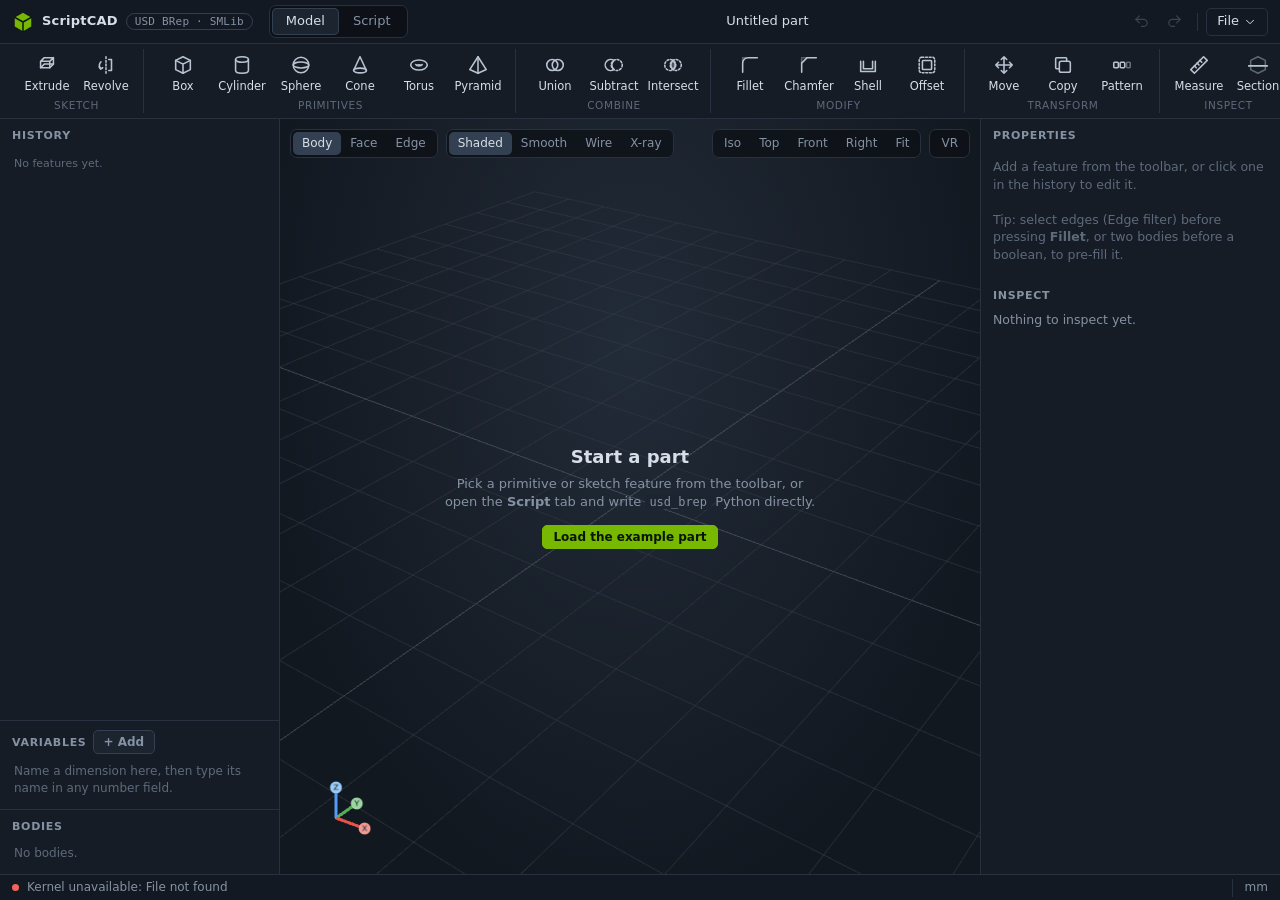
==== commit c090d0bc: "Carve front and centre: the Bone-inspired chair example, and install from GitHub - README opens with" ====
--- a/src/scriptcad/web/index.html
+++ b/src/scriptcad/web/index.html
@@ -44,6 +44,7 @@
           <button data-act="example-chair">Load chair example (carve a lounge chair)</button>
           <button data-act="example-pallet">Load B1 pile table example (pallet lift)</button>
           <button data-act="example-chaise">Load chaise longue example (carve)</button>
+          <button data-act="example-bone">Load Bone-inspired chair (carve, as in the video)</button>
           <button data-act="open">Open project… <kbd>Ctrl+O</kbd></button>
           <button data-act="save">Save project <kbd>Ctrl+S</kbd></button>
           <hr>
@@ -108,6 +109,7 @@
           <button data-view="right" title="Right (3)">Right</button>
           <button data-view="fit" title="Fit all (F)">Fit</button>
         </div>
+        <div class="seg"><button id="btnVR" title="Look for a VR headset…" disabled>VR</button></div>
       </div>
       <canvas class="gizmo" id="gizmo" title="Click an axis to look along it"></canvas>
       <div class="section-ctl" id="sectionCtl" hidden>
--- a/src/scriptcad/web/style.css
+++ b/src/scriptcad/web/style.css
@@ -309,3 +309,22 @@
 .explore-best { display: flex; align-items: center; gap: 10px; background: var(--panel2); border: 1px solid var(--line2); border-radius: 6px; padding: 8px 10px; margin: 8px 0 4px; font-size: 12px; line-height: 1.5; }
 .explore-best > div { flex: 1; }
 .explore-best .btn { flex: none; padding: 0 12px; }
+
+/* Analyze in the viewport: a dock with the interactive tools, and a caption saying what just happened */
+.an-dock { position: absolute; left: 50%; bottom: 16px; transform: translateX(-50%); z-index: 5; display: flex; gap: 6px; padding: 6px;
+  background: rgba(13,17,23,.86); backdrop-filter: blur(8px); border: 1px solid var(--line2); border-radius: 12px; box-shadow: 0 6px 24px rgba(0,0,0,.35); }
+.an-dock button { display: flex; flex-direction: column; align-items: center; gap: 2px; min-width: 74px; padding: 7px 10px 6px; border-radius: 8px;
+  color: var(--text); font-size: 13px; font-weight: 600; border: 1px solid transparent; }
+.an-dock button small { font-size: 10.5px; font-weight: 400; color: var(--muted); }
+.an-dock button:hover { background: var(--line); }
+.an-dock button.on { background: var(--c); color: #0d1117; }
+.an-dock button.on small { color: rgba(13,17,23,.75); }
+.an-dock button:disabled { opacity: .4; pointer-events: none; }
+.an-dock .sep { width: 1px; background: var(--line2); margin: 4px 2px; }
+.an-hud { position: absolute; left: 50%; top: 52px; transform: translateX(-50%); z-index: 5; max-width: min(860px, 92%); text-align: center; pointer-events: none;
+  background: rgba(13,17,23,.82); backdrop-filter: blur(8px); border: 1px solid var(--line2); border-radius: 12px; padding: 10px 20px;
+  transition: opacity .35s; opacity: 0; }
+.an-hud.show { opacity: 1; }
+.an-hud .h1 { font-size: 22px; font-weight: 650; color: var(--text); letter-spacing: .2px; }
+.an-hud .h2 { font-size: 14px; color: var(--muted); margin-top: 3px; }
+.an-hud .good { color: #5ad17a; } .an-hud .bad { color: #ff9f5a; }
